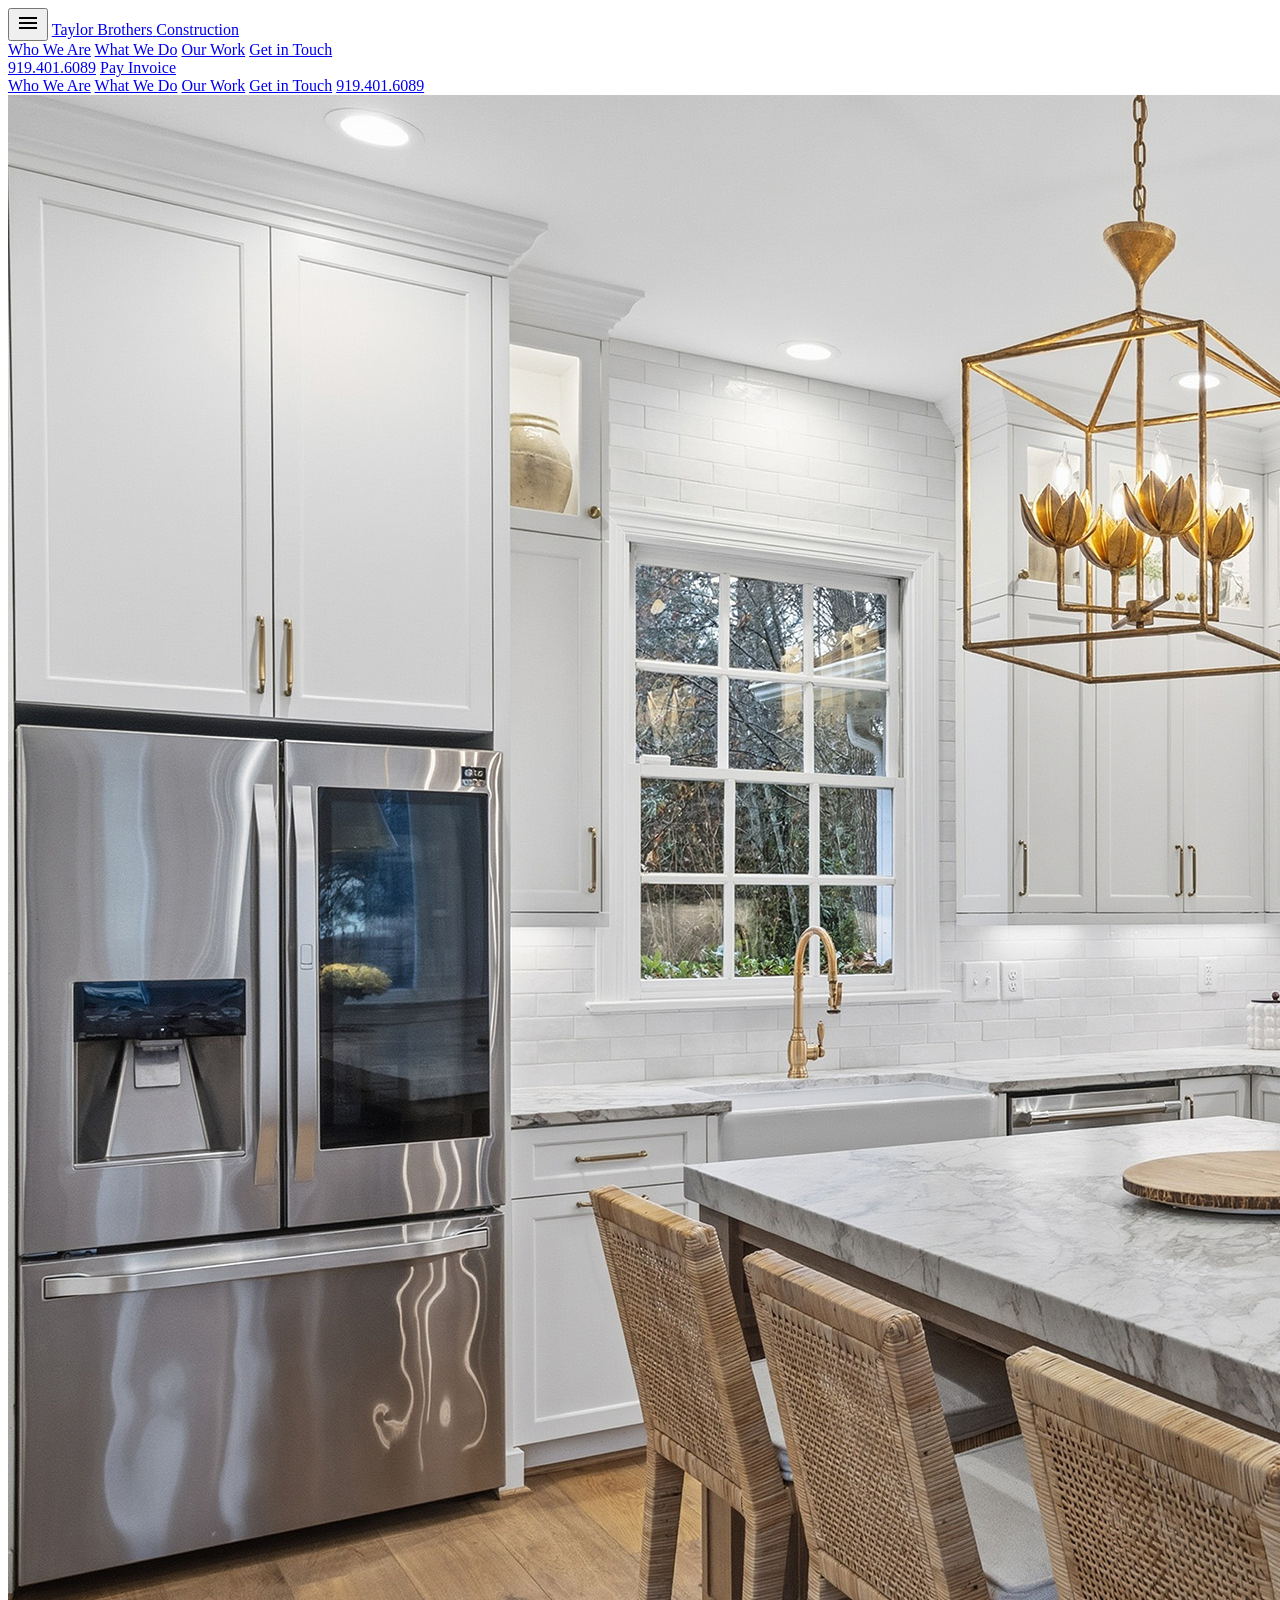
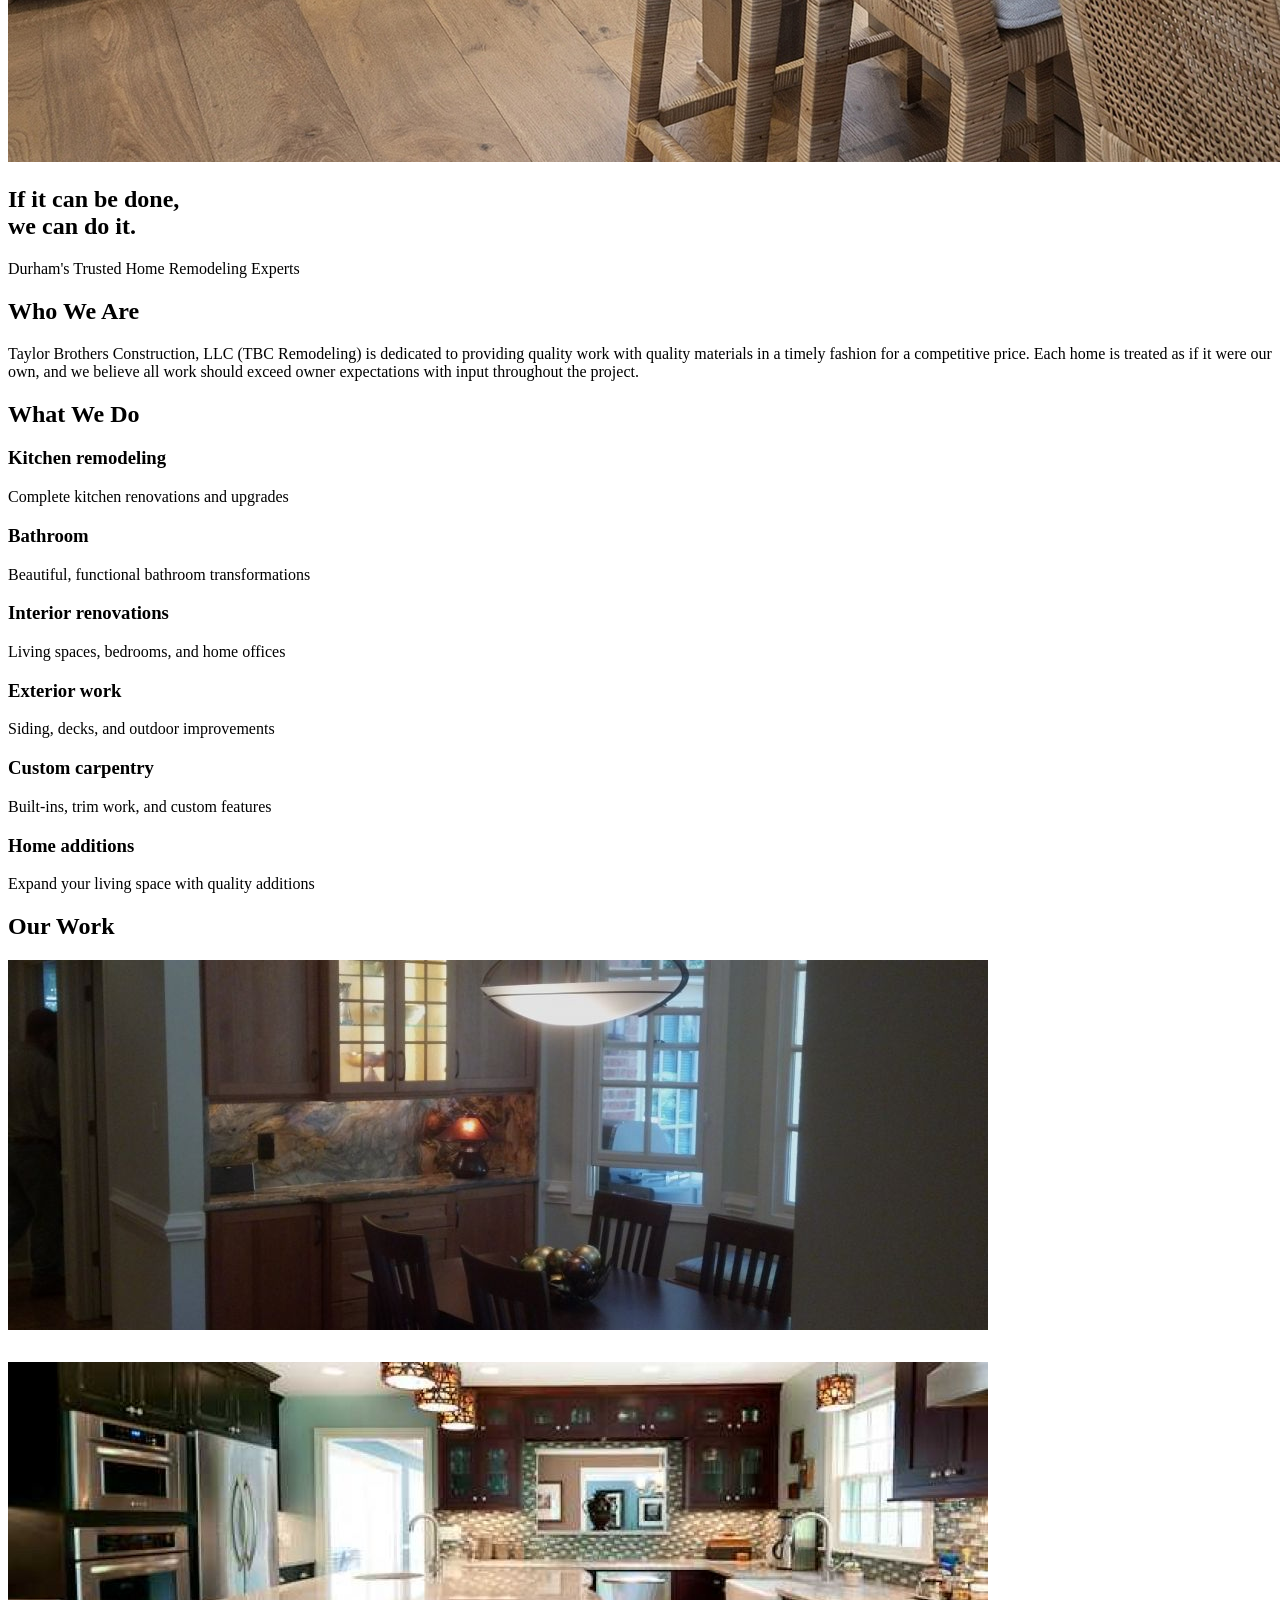
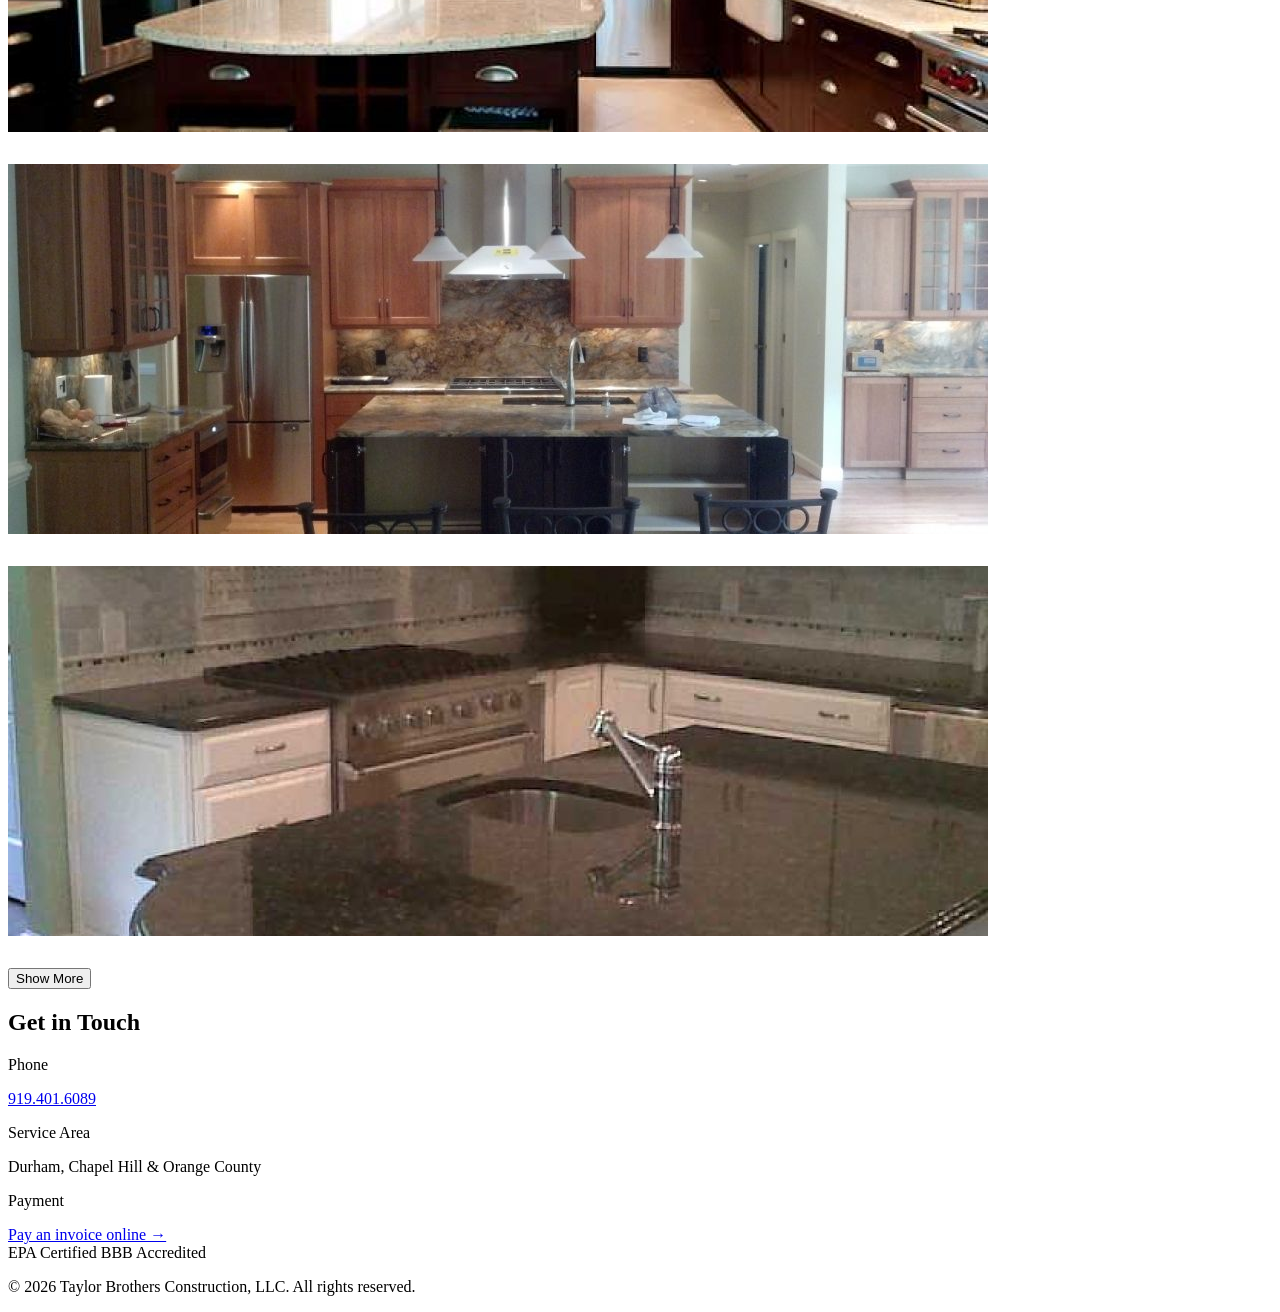
==== index.html @ b4e248a8 "implement design. apply coastal theme" ====
<!doctype html>
<html lang="en">
  <head>
    <meta charset="UTF-8" />
    <meta name="viewport" content="width=device-width, initial-scale=1.0" />
    <title>Taylor Brothers Construction</title>
    <link
      href="https://fonts.googleapis.com/css2?family=Bebas+Neue&family=Inter:wght@400;700&display=swap"
      rel="stylesheet"
    />
    <link
      rel="stylesheet"
      href="https://fonts.googleapis.com/css2?family=Material+Symbols+Sharp:opsz,wght,FILL,GRAD@24,700,0,0"
    />
    <script src="https://cdn.tailwindcss.com"></script>
    <script>
      tailwind.config = {
        theme: {
          extend: {
            colors: {
              bg: "var(--bg)",
              "bg-alt": "var(--bg-alt)",
              "text-primary": "var(--text-primary)",
              "text-alt": "var(--text-alt)",
              accent: "var(--accent)",
              "btn-text": "var(--btn-text)",
            },
            fontFamily: {
              heading: ['"Bebas Neue"', "sans-serif"],
              body: [
                "-apple-system",
                "BlinkMacSystemFont",
                '"SF Pro Text"',
                '"Inter"',
                "sans-serif",
              ],
            },
          },
        },
      };
    </script>
    <style>
      :root {
        --bg: #f2f5f7;
        --bg-alt: #e6edf2;
        --text-primary: #2e2e2e;
        --text-alt: #2f4858;
        --accent: #c56a2d;
        --btn-text: #e6edf2;
      }

      html {
        scroll-behavior: smooth;
      }

      [id] {
        scroll-margin-top: 75px;
      }

      #top {
        scroll-margin-top: 0px;
      }

      .hero-overlay {
        background-color: var(--bg-alt);
        opacity: 0.88;
      }

      .photo-hover-overlay {
        background-color: var(--bg-alt);
        opacity: 0;
        transition: opacity 0.2s ease;
      }

      .photo-item:hover .photo-hover-overlay {
        opacity: 0.88;
      }

      .photo-item:hover {
        cursor: pointer;
      }

      /* Lightbox */
      .lightbox {
        display: none;
      }
      .lightbox.active {
        display: flex;
      }
    </style>
  </head>
  <body id="top" class="font-body text-text-primary bg-bg-alt">
    <!-- Header -->
    <header class="bg-bg sticky top-0 z-50 px-4">
      <div
        class="max-w-[1440px] mx-auto flex flex-wrap items-center justify-between py-4 gap-3"
      >
        <!-- Mobile menu button -->
        <button
          id="menu-toggle"
          class="bg-accent text-btn-text p-2.5 rounded-[5px] font-bold uppercase text-base md:hidden"
        >
          <span class="material-symbols-sharp text-base leading-none"
            >menu</span
          >
        </button>

        <!-- Logo -->
        <a
          href="#top"
          class="font-heading text-2xl uppercase tracking-wide flex gap-1 items-center no-underline"
        >
          <span class="text-text-alt">Taylor Brothers</span>
          <span class="text-accent">Construction</span>
        </a>

        <!-- Nav links (desktop) -->
        <nav id="nav-links" class="hidden md:flex items-center max-w-[800px]">
          <a
            href="#about"
            class="px-4 font-heading text-[32px] uppercase text-accent hover:text-text-alt transition-colors leading-none"
            >Who We Are</a
          >
          <a
            href="#services"
            class="px-4 font-heading text-[32px] uppercase text-accent hover:text-text-alt transition-colors leading-none"
            >What We Do</a
          >
          <a
            href="#work"
            class="px-4 font-heading text-[32px] uppercase text-accent hover:text-text-alt transition-colors leading-none"
            >Our Work</a
          >
          <a
            href="#contact"
            class="px-4 font-heading text-[32px] uppercase text-accent hover:text-text-alt transition-colors leading-none"
            >Get in Touch</a
          >
        </nav>

        <!-- Right side: phone + CTA -->
        <div class="flex items-center gap-5">
          <a
            href="tel:9194016089"
            class="font-bold text-base text-text-alt whitespace-nowrap hidden sm:block"
            >919.401.6089</a
          >
          <a
            href="https://www.payerexpress.com/ebp/TBCREMODEL/"
            target="_blank"
            class="bg-accent text-btn-text font-bold text-base uppercase px-3 py-2.5 rounded-[5px] hover:opacity-90 transition-opacity whitespace-nowrap"
            >Pay Invoice</a
          >
        </div>
      </div>

      <!-- Mobile nav dropdown -->
      <nav
        id="mobile-nav"
        class="hidden md:hidden flex-col items-start gap-2 pb-4"
      >
        <a
          href="#about"
          class="font-heading text-2xl uppercase text-accent hover:text-text-alt transition-colors py-1"
          >Who We Are</a
        >
        <a
          href="#services"
          class="font-heading text-2xl uppercase text-accent hover:text-text-alt transition-colors py-1"
          >What We Do</a
        >
        <a
          href="#work"
          class="font-heading text-2xl uppercase text-accent hover:text-text-alt transition-colors py-1"
          >Our Work</a
        >
        <a
          href="#contact"
          class="font-heading text-2xl uppercase text-accent hover:text-text-alt transition-colors py-1"
          >Get in Touch</a
        >
        <a
          href="tel:9194016089"
          class="font-bold text-base text-text-alt py-1 sm:hidden"
          >919.401.6089</a
        >
      </nav>
    </header>

    <!-- Hero -->
    <section
      class="relative h-[600px] flex items-center justify-center px-4 overflow-hidden"
    >
      <img
        src="images/205 New Castle Pl 2667898_03.jpg"
        alt="Kitchen remodel showcase"
        class="absolute inset-0 w-full h-full object-cover"
      />
      <div class="relative flex flex-col gap-2.5 items-center p-10">
        <div class="hero-overlay absolute inset-0"></div>
        <h1
          class="relative font-heading text-[64px] text-center uppercase leading-[64px]"
        >
          <span class="text-accent">If it can be done,</span><br />
          <span class="text-text-alt">we can do it.</span>
        </h1>
        <p class="relative text-base text-text-primary text-center">
          Durham's Trusted Home Remodeling Experts
        </p>
      </div>
    </section>

    <!-- About / Who We Are -->
    <section id="about" class="bg-bg flex flex-col items-center px-4 py-16">
      <div
        class="border-l-4 border-accent flex flex-col gap-5 items-start max-w-[800px] w-full px-10"
      >
        <h2
          class="font-heading text-[32px] text-text-alt uppercase leading-normal"
        >
          Who We Are
        </h2>
        <p class="text-base leading-6 text-text-primary">
          Taylor Brothers Construction, LLC (TBC Remodeling) is dedicated to
          providing quality work with quality materials in a timely fashion for
          a competitive price. Each home is treated as if it were our own, and
          we believe all work should exceed owner expectations with input
          throughout the project.
        </p>
      </div>
    </section>

    <!-- Services / What We Do -->
    <section
      id="services"
      class="bg-bg-alt flex flex-col gap-6 items-center px-4 py-16"
    >
      <div class="flex items-start justify-center max-w-[800px] w-full">
        <h2
          class="font-heading text-[32px] text-text-alt uppercase leading-normal flex-1"
        >
          What We Do
        </h2>
      </div>
      <div
        class="flex flex-wrap gap-5 items-start justify-center max-w-[800px] w-full"
      >
        <div
          class="bg-bg border-l-4 border-accent flex flex-col gap-2.5 flex-1 min-w-[160px] p-5"
        >
          <h3
            class="font-heading text-xl text-text-alt uppercase leading-normal"
          >
            Kitchen remodeling
          </h3>
          <p class="text-base leading-6 text-text-primary">
            Complete kitchen renovations and upgrades
          </p>
        </div>
        <div
          class="bg-bg border-l-4 border-accent flex flex-col gap-2.5 flex-1 min-w-[160px] p-5"
        >
          <h3
            class="font-heading text-xl text-text-alt uppercase leading-normal"
          >
            Bathroom
          </h3>
          <p class="text-base leading-6 text-text-primary">
            Beautiful, functional bathroom transformations
          </p>
        </div>
        <div
          class="bg-bg border-l-4 border-accent flex flex-col gap-2.5 flex-1 min-w-[160px] p-5"
        >
          <h3
            class="font-heading text-xl text-text-alt uppercase leading-normal"
          >
            Interior renovations
          </h3>
          <p class="text-base leading-6 text-text-primary">
            Living spaces, bedrooms, and home offices
          </p>
        </div>
        <div
          class="bg-bg border-l-4 border-accent flex flex-col gap-2.5 flex-1 min-w-[160px] p-5"
        >
          <h3
            class="font-heading text-xl text-text-alt uppercase leading-normal"
          >
            Exterior work
          </h3>
          <p class="text-base leading-6 text-text-primary">
            Siding, decks, and outdoor improvements
          </p>
        </div>
        <div
          class="bg-bg border-l-4 border-accent flex flex-col gap-2.5 flex-1 min-w-[160px] p-5"
        >
          <h3
            class="font-heading text-xl text-text-alt uppercase leading-normal"
          >
            Custom carpentry
          </h3>
          <p class="text-base leading-6 text-text-primary">
            Built-ins, trim work, and custom features
          </p>
        </div>
        <div
          class="bg-bg border-l-4 border-accent flex flex-col gap-2.5 flex-1 min-w-[160px] p-5"
        >
          <h3
            class="font-heading text-xl text-text-alt uppercase leading-normal"
          >
            Home additions
          </h3>
          <p class="text-base leading-6 text-text-primary">
            Expand your living space with quality additions
          </p>
        </div>
      </div>
    </section>

    <!-- Our Work / Photos -->
    <section
      id="work"
      class="bg-bg flex flex-col gap-6 items-center px-4 py-16"
    >
      <div class="flex items-start justify-center max-w-[800px] w-full">
        <h2
          class="font-heading text-[32px] text-text-alt uppercase leading-normal flex-1"
        >
          Our Work
        </h2>
      </div>
      <div
        class="flex flex-wrap gap-5 items-start justify-center max-w-[800px] w-full"
      >
        <div
          class="photo-item relative flex-1 min-w-[256px] overflow-hidden"
          onclick="openLightbox(0)"
        >
          <img
            src="images/nook.jpeg"
            alt="Kitchen nook"
            class="w-full aspect-[4/3] object-cover"
          />
          <div
            class="photo-hover-overlay absolute inset-0 flex items-center justify-center"
          >
            <span class="material-symbols-sharp text-[64px] text-accent"
              >zoom_in</span
            >
          </div>
        </div>
        <div
          class="photo-item relative flex-1 min-w-[256px] overflow-hidden"
          onclick="openLightbox(1)"
        >
          <img
            src="images/kitchen.jpeg"
            alt="Kitchen remodel"
            class="w-full aspect-[4/3] object-cover"
          />
          <div
            class="photo-hover-overlay absolute inset-0 flex items-center justify-center"
          >
            <span class="material-symbols-sharp text-[64px] text-accent"
              >zoom_in</span
            >
          </div>
        </div>
        <div
          class="photo-item relative flex-1 min-w-[256px] overflow-hidden"
          onclick="openLightbox(2)"
        >
          <img
            src="images/hood.jpeg"
            alt="Kitchen hood"
            class="w-full aspect-[4/3] object-cover"
          />
          <div
            class="photo-hover-overlay absolute inset-0 flex items-center justify-center"
          >
            <span class="material-symbols-sharp text-[64px] text-accent"
              >zoom_in</span
            >
          </div>
        </div>
        <div
          class="photo-item relative flex-1 min-w-[256px] overflow-hidden"
          onclick="openLightbox(3)"
        >
          <img
            src="images/counters.jpeg"
            alt="Kitchen counters"
            class="w-full aspect-[4/3] object-cover"
          />
          <div
            class="photo-hover-overlay absolute inset-0 flex items-center justify-center"
          >
            <span class="material-symbols-sharp text-[64px] text-accent"
              >zoom_in</span
            >
          </div>
        </div>
      </div>
      <button
        class="bg-accent text-btn-text font-bold text-base uppercase px-3 py-2.5 rounded-[5px] hover:opacity-90 transition-opacity"
      >
        Show More
      </button>
    </section>

    <!-- Lightbox -->
    <div
      id="lightbox"
      class="lightbox fixed inset-0 z-[100] bg-bg-alt/95 flex-col items-center justify-center p-6"
      onclick="closeLightbox(event)"
    >
      <button
        onclick="closeLightbox(event, true)"
        class="absolute top-6 right-6 bg-accent text-btn-text p-2.5 rounded-[5px] font-bold z-10"
      >
        <span class="material-symbols-sharp text-base leading-none">close</span>
      </button>
      <button
        id="lb-prev"
        onclick="prevImage(event)"
        class="absolute left-6 top-1/2 -translate-y-1/2 bg-accent text-btn-text p-2.5 rounded-[5px] font-bold z-10"
      >
        <span class="material-symbols-sharp text-base leading-none"
          >chevron_left</span
        >
      </button>
      <button
        id="lb-next"
        onclick="nextImage(event)"
        class="absolute right-6 top-1/2 -translate-y-1/2 bg-accent text-btn-text p-2.5 rounded-[5px] font-bold z-10"
      >
        <span class="material-symbols-sharp text-base leading-none"
          >chevron_right</span
        >
      </button>
      <img
        id="lb-image"
        src=""
        alt=""
        class="max-h-[80vh] max-w-full object-contain rounded"
      />
      <!-- Thumbnail strip -->
      <div
        id="lb-thumbnails"
        class="flex gap-2 mt-4 overflow-x-auto max-w-full py-2"
      ></div>
    </div>

    <!-- Contact / Get in Touch -->
    <section
      id="contact"
      class="bg-bg-alt flex flex-col gap-6 items-center px-4 py-16"
    >
      <div class="flex items-start justify-center max-w-[800px] w-full">
        <h2
          class="font-heading text-[32px] text-text-alt uppercase leading-normal flex-1"
        >
          Get in Touch
        </h2>
      </div>
      <div
        class="flex flex-col gap-2 items-start max-w-[800px] w-full text-base text-text-primary"
      >
        <p class="font-bold uppercase">Phone</p>
        <a
          href="tel:9194016089"
          class="leading-6 hover:text-accent transition-colors"
          >919.401.6089</a
        >
      </div>
      <div
        class="flex flex-col gap-2 items-start max-w-[800px] w-full text-base text-text-primary"
      >
        <p class="font-bold uppercase">Service Area</p>
        <p class="leading-6">Durham, Chapel Hill &amp; Orange County</p>
      </div>
      <div
        class="flex flex-col gap-2 items-start max-w-[800px] w-full text-base"
      >
        <p class="font-bold uppercase text-text-primary">Payment</p>
        <a
          href="https://www.payerexpress.com/ebp/TBCREMODEL/"
          target="_blank"
          class="leading-6 text-accent underline hover:opacity-80 transition-opacity"
          >Pay an invoice online &rarr;</a
        >
      </div>
    </section>

    <!-- Footer -->
    <footer class="bg-bg flex flex-col gap-6 items-center px-4 py-8">
      <div
        class="flex gap-6 items-center font-bold text-base text-text-alt uppercase"
      >
        <span>EPA Certified</span>
        <span>BBB Accredited</span>
      </div>
      <p class="text-sm text-text-primary text-center leading-5 max-w-[800px]">
        &copy; 2026 Taylor Brothers Construction, LLC. All rights reserved.
      </p>
    </footer>

    <script>
      // Mobile menu toggle
      const menuToggle = document.getElementById("menu-toggle");
      const mobileNav = document.getElementById("mobile-nav");
      menuToggle.addEventListener("click", () => {
        mobileNav.classList.toggle("hidden");
        mobileNav.classList.toggle("flex");
      });

      // Close mobile nav on link click
      mobileNav.querySelectorAll("a").forEach((link) => {
        link.addEventListener("click", () => {
          mobileNav.classList.add("hidden");
          mobileNav.classList.remove("flex");
        });
      });

      // Lightbox
      const photos = [
        { src: "images/nook.jpeg", alt: "Kitchen nook" },
        { src: "images/kitchen.jpeg", alt: "Kitchen remodel" },
        { src: "images/hood.jpeg", alt: "Kitchen hood" },
        { src: "images/counters.jpeg", alt: "Kitchen counters" },
      ];
      let currentIndex = 0;

      function openLightbox(index) {
        currentIndex = index;
        updateLightbox();
        document.getElementById("lightbox").classList.add("active");
        document.body.style.overflow = "hidden";
      }

      function closeLightbox(e, force) {
        if (force || e.target === document.getElementById("lightbox")) {
          document.getElementById("lightbox").classList.remove("active");
          document.body.style.overflow = "";
        }
      }

      function prevImage(e) {
        e.stopPropagation();
        currentIndex = (currentIndex - 1 + photos.length) % photos.length;
        updateLightbox();
      }

      function nextImage(e) {
        e.stopPropagation();
        currentIndex = (currentIndex + 1) % photos.length;
        updateLightbox();
      }

      function updateLightbox() {
        document.getElementById("lb-image").src = photos[currentIndex].src;
        document.getElementById("lb-image").alt = photos[currentIndex].alt;

        const strip = document.getElementById("lb-thumbnails");
        strip.innerHTML = photos
          .map(
            (p, i) =>
              `<img src="${p.src}" alt="${p.alt}" class="h-16 w-[93px] object-cover cursor-pointer rounded ${i === currentIndex ? "ring-2 ring-accent opacity-100" : "opacity-50 hover:opacity-75"} transition-opacity" onclick="event.stopPropagation(); openLightbox(${i})">`,
          )
          .join("");
      }

      // Keyboard navigation for lightbox
      document.addEventListener("keydown", (e) => {
        if (!document.getElementById("lightbox").classList.contains("active"))
          return;
        if (e.key === "Escape") closeLightbox(e, true);
        if (e.key === "ArrowLeft") {
          prevImage(e);
        }
        if (e.key === "ArrowRight") {
          nextImage(e);
        }
      });
    </script>
  </body>
</html>
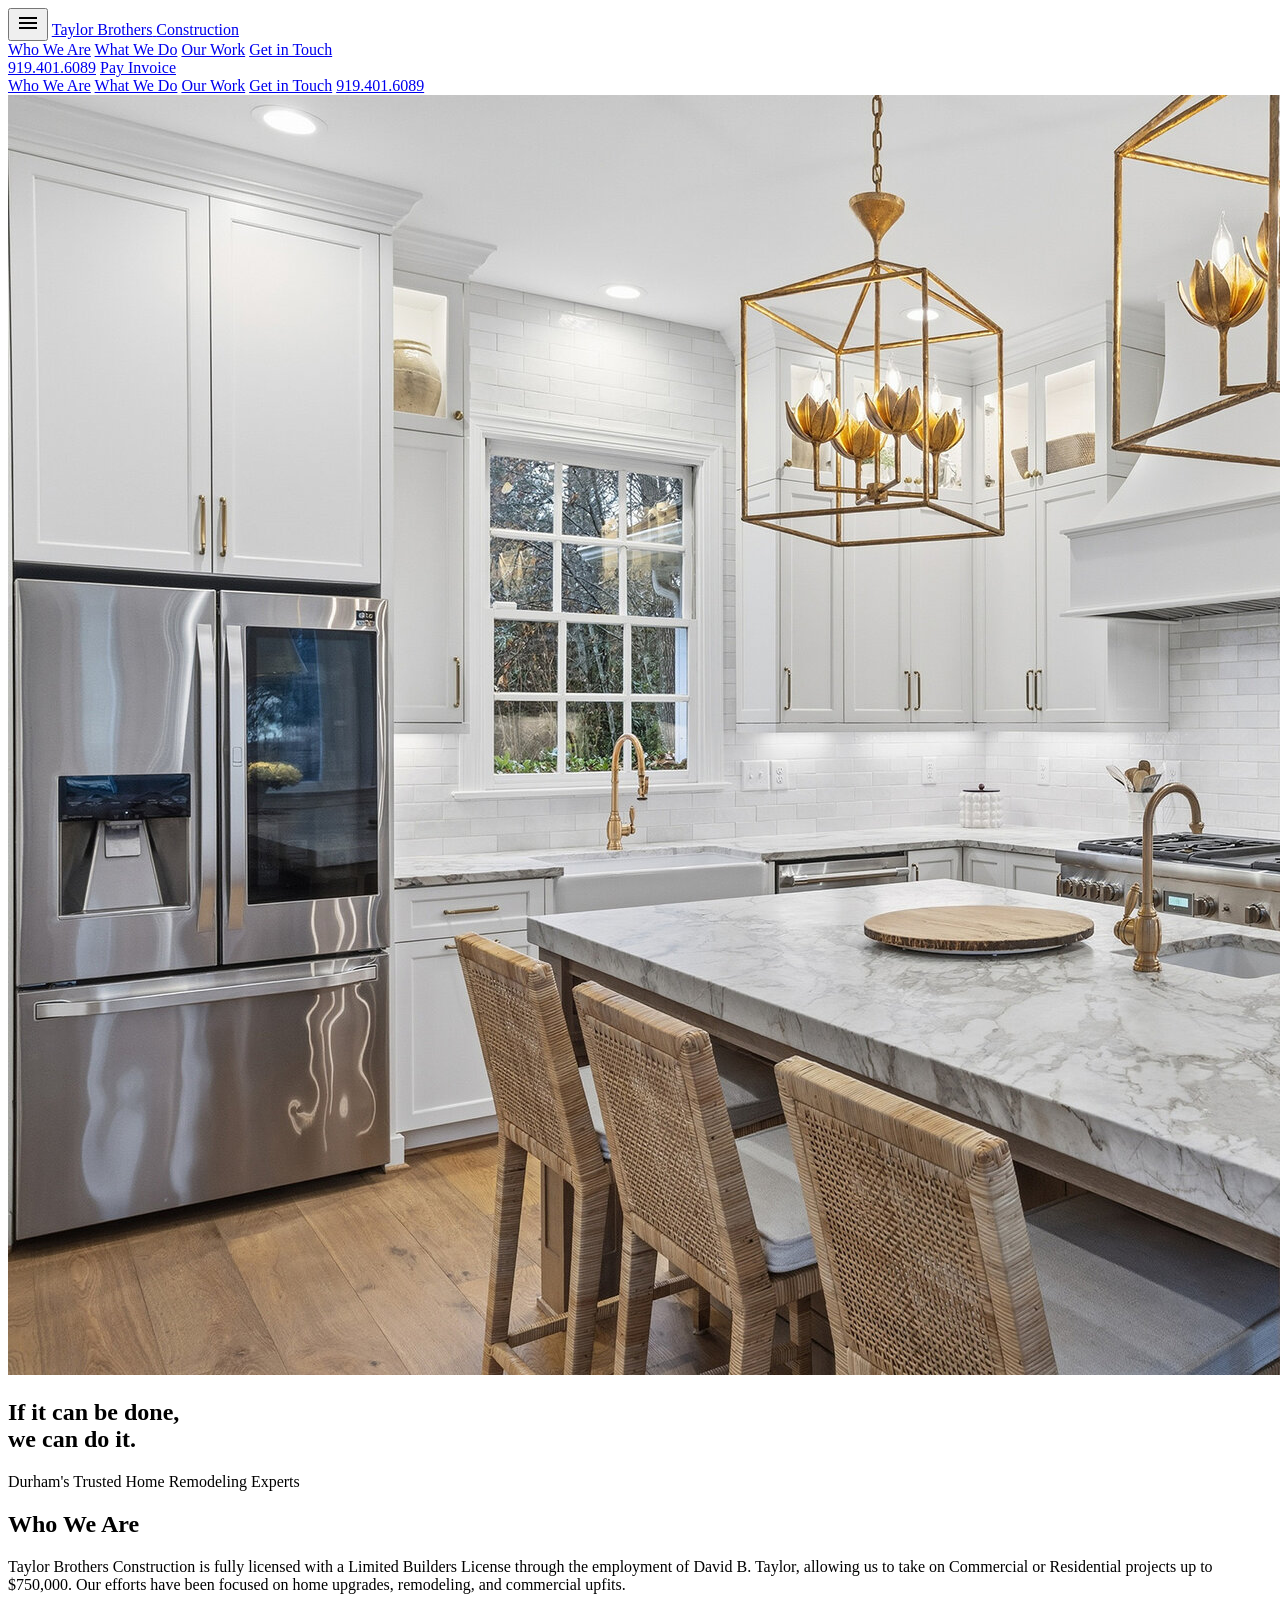
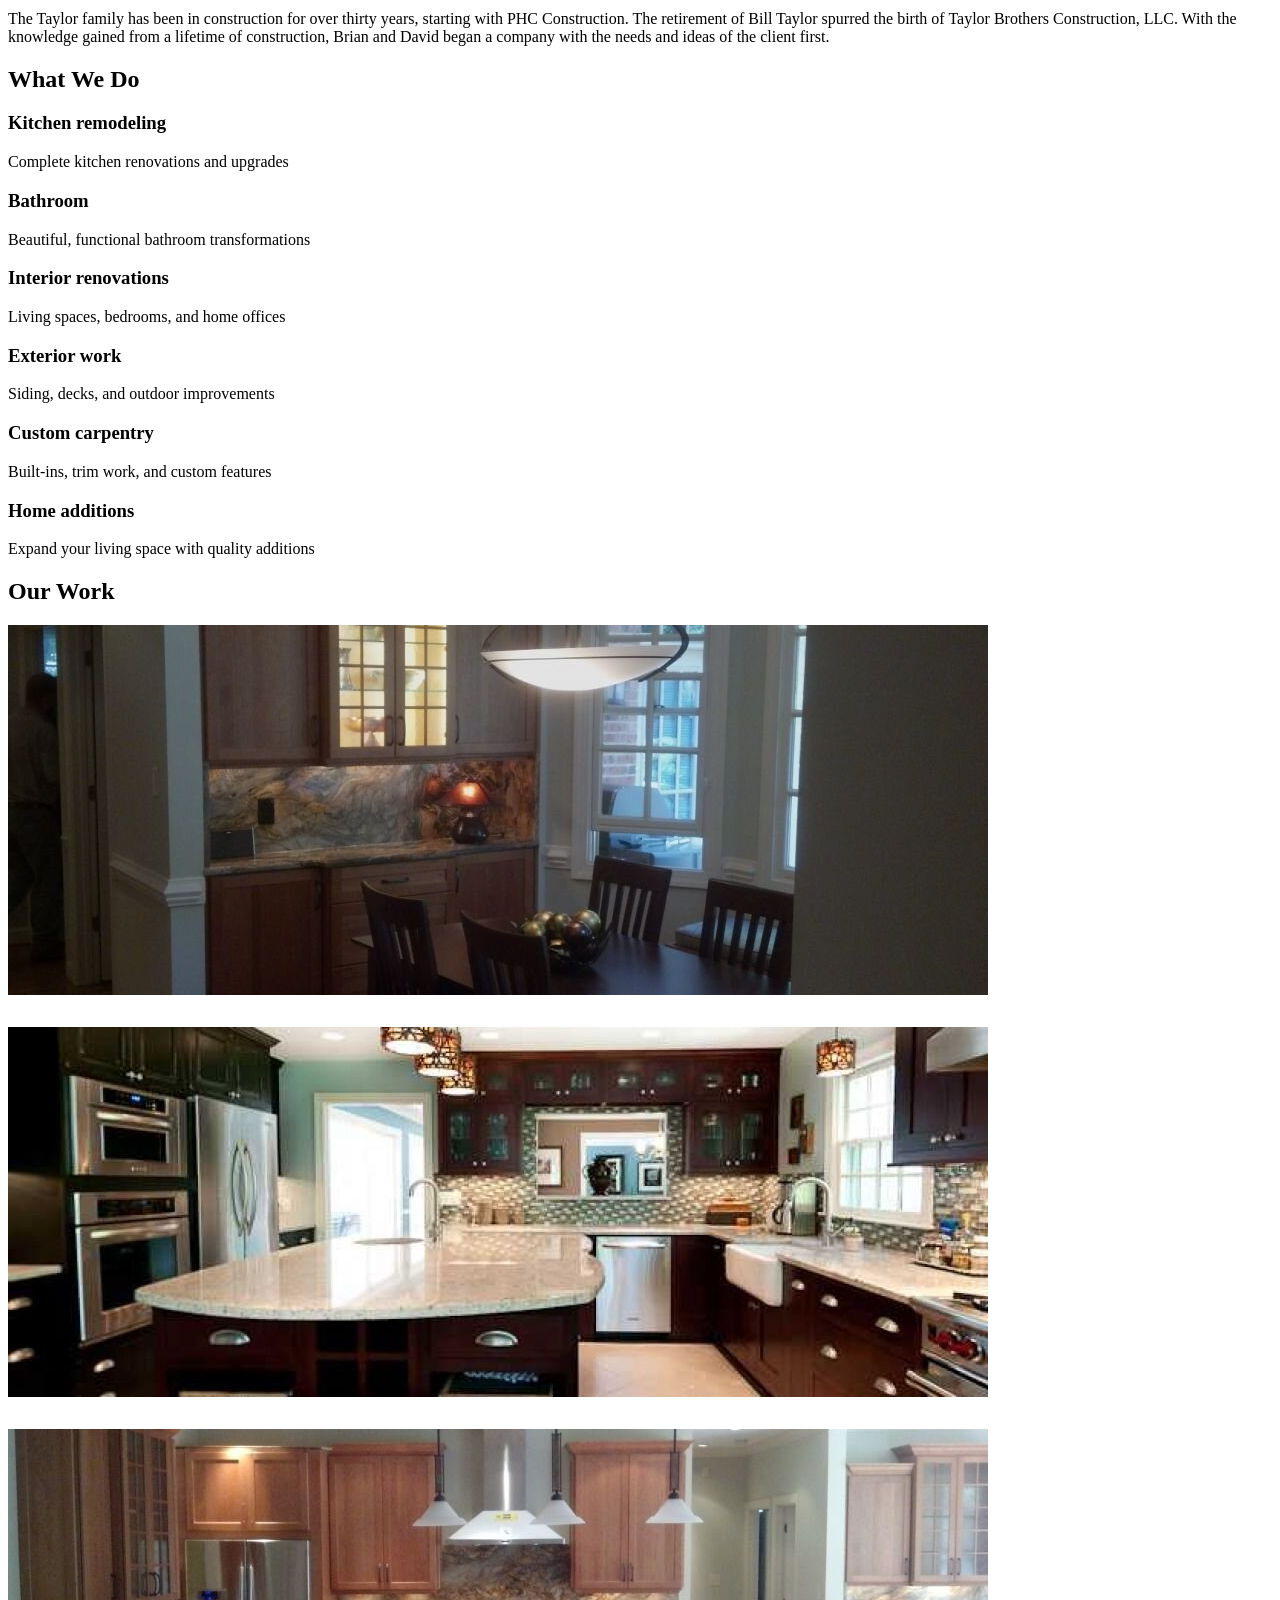
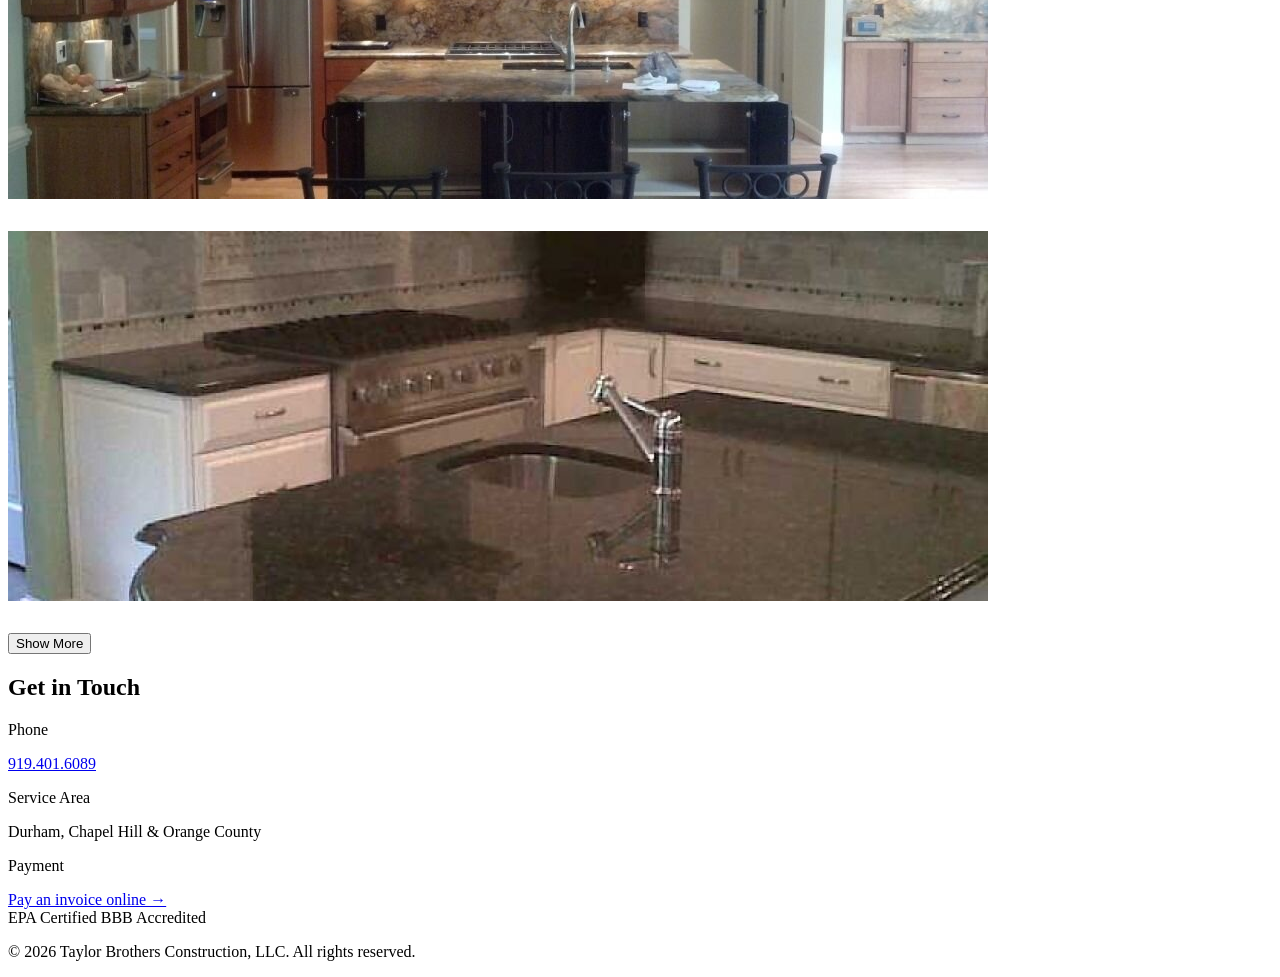
==== commit 48bc4228: "update index to match design resize images" ====
--- a/index.html
+++ b/index.html
@@ -221,11 +221,17 @@
           Who We Are
         </h2>
         <p class="text-base leading-6 text-text-primary">
-          Taylor Brothers Construction, LLC (TBC Remodeling) is dedicated to
-          providing quality work with quality materials in a timely fashion for
-          a competitive price. Each home is treated as if it were our own, and
-          we believe all work should exceed owner expectations with input
-          throughout the project.
+          Taylor Brothers Construction is fully licensed with a Limited Builders
+          License through the employment of David B. Taylor, allowing us to take
+          on Commercial or Residential projects up to $750,000. Our efforts have
+          been focused on home upgrades, remodeling, and commercial upfits.
+        </p>
+        <p class="text-base leading-6 text-text-primary">
+          The Taylor family has been in construction for over thirty years,
+          starting with PHC Construction. The retirement of Bill Taylor spurred
+          the birth of Taylor Brothers Construction, LLC. With the knowledge
+          gained from a lifetime of construction, Brian and David began a company
+          with the needs and ideas of the client first.
         </p>
       </div>
     </section>
@@ -243,10 +249,10 @@
         </h2>
       </div>
       <div
-        class="flex flex-wrap gap-5 items-start justify-center max-w-[800px] w-full"
-      >
-        <div
-          class="bg-bg border-l-4 border-accent flex flex-col gap-2.5 flex-1 min-w-[160px] p-5"
+        class="flex flex-wrap gap-5 items-stretch justify-center max-w-[800px] w-full"
+      >
+        <div
+          class="bg-bg border-l-4 border-accent flex flex-col gap-2.5 w-[calc(33.333%-14px)] min-w-[200px] p-5"
         >
           <h3
             class="font-heading text-xl text-text-alt uppercase leading-normal"
@@ -258,7 +264,7 @@
           </p>
         </div>
         <div
-          class="bg-bg border-l-4 border-accent flex flex-col gap-2.5 flex-1 min-w-[160px] p-5"
+          class="bg-bg border-l-4 border-accent flex flex-col gap-2.5 w-[calc(33.333%-14px)] min-w-[200px] p-5"
         >
           <h3
             class="font-heading text-xl text-text-alt uppercase leading-normal"
@@ -270,7 +276,7 @@
           </p>
         </div>
         <div
-          class="bg-bg border-l-4 border-accent flex flex-col gap-2.5 flex-1 min-w-[160px] p-5"
+          class="bg-bg border-l-4 border-accent flex flex-col gap-2.5 w-[calc(33.333%-14px)] min-w-[200px] p-5"
         >
           <h3
             class="font-heading text-xl text-text-alt uppercase leading-normal"
@@ -282,7 +288,7 @@
           </p>
         </div>
         <div
-          class="bg-bg border-l-4 border-accent flex flex-col gap-2.5 flex-1 min-w-[160px] p-5"
+          class="bg-bg border-l-4 border-accent flex flex-col gap-2.5 w-[calc(33.333%-14px)] min-w-[200px] p-5"
         >
           <h3
             class="font-heading text-xl text-text-alt uppercase leading-normal"
@@ -294,7 +300,7 @@
           </p>
         </div>
         <div
-          class="bg-bg border-l-4 border-accent flex flex-col gap-2.5 flex-1 min-w-[160px] p-5"
+          class="bg-bg border-l-4 border-accent flex flex-col gap-2.5 w-[calc(33.333%-14px)] min-w-[200px] p-5"
         >
           <h3
             class="font-heading text-xl text-text-alt uppercase leading-normal"
@@ -306,7 +312,7 @@
           </p>
         </div>
         <div
-          class="bg-bg border-l-4 border-accent flex flex-col gap-2.5 flex-1 min-w-[160px] p-5"
+          class="bg-bg border-l-4 border-accent flex flex-col gap-2.5 w-[calc(33.333%-14px)] min-w-[200px] p-5"
         >
           <h3
             class="font-heading text-xl text-text-alt uppercase leading-normal"
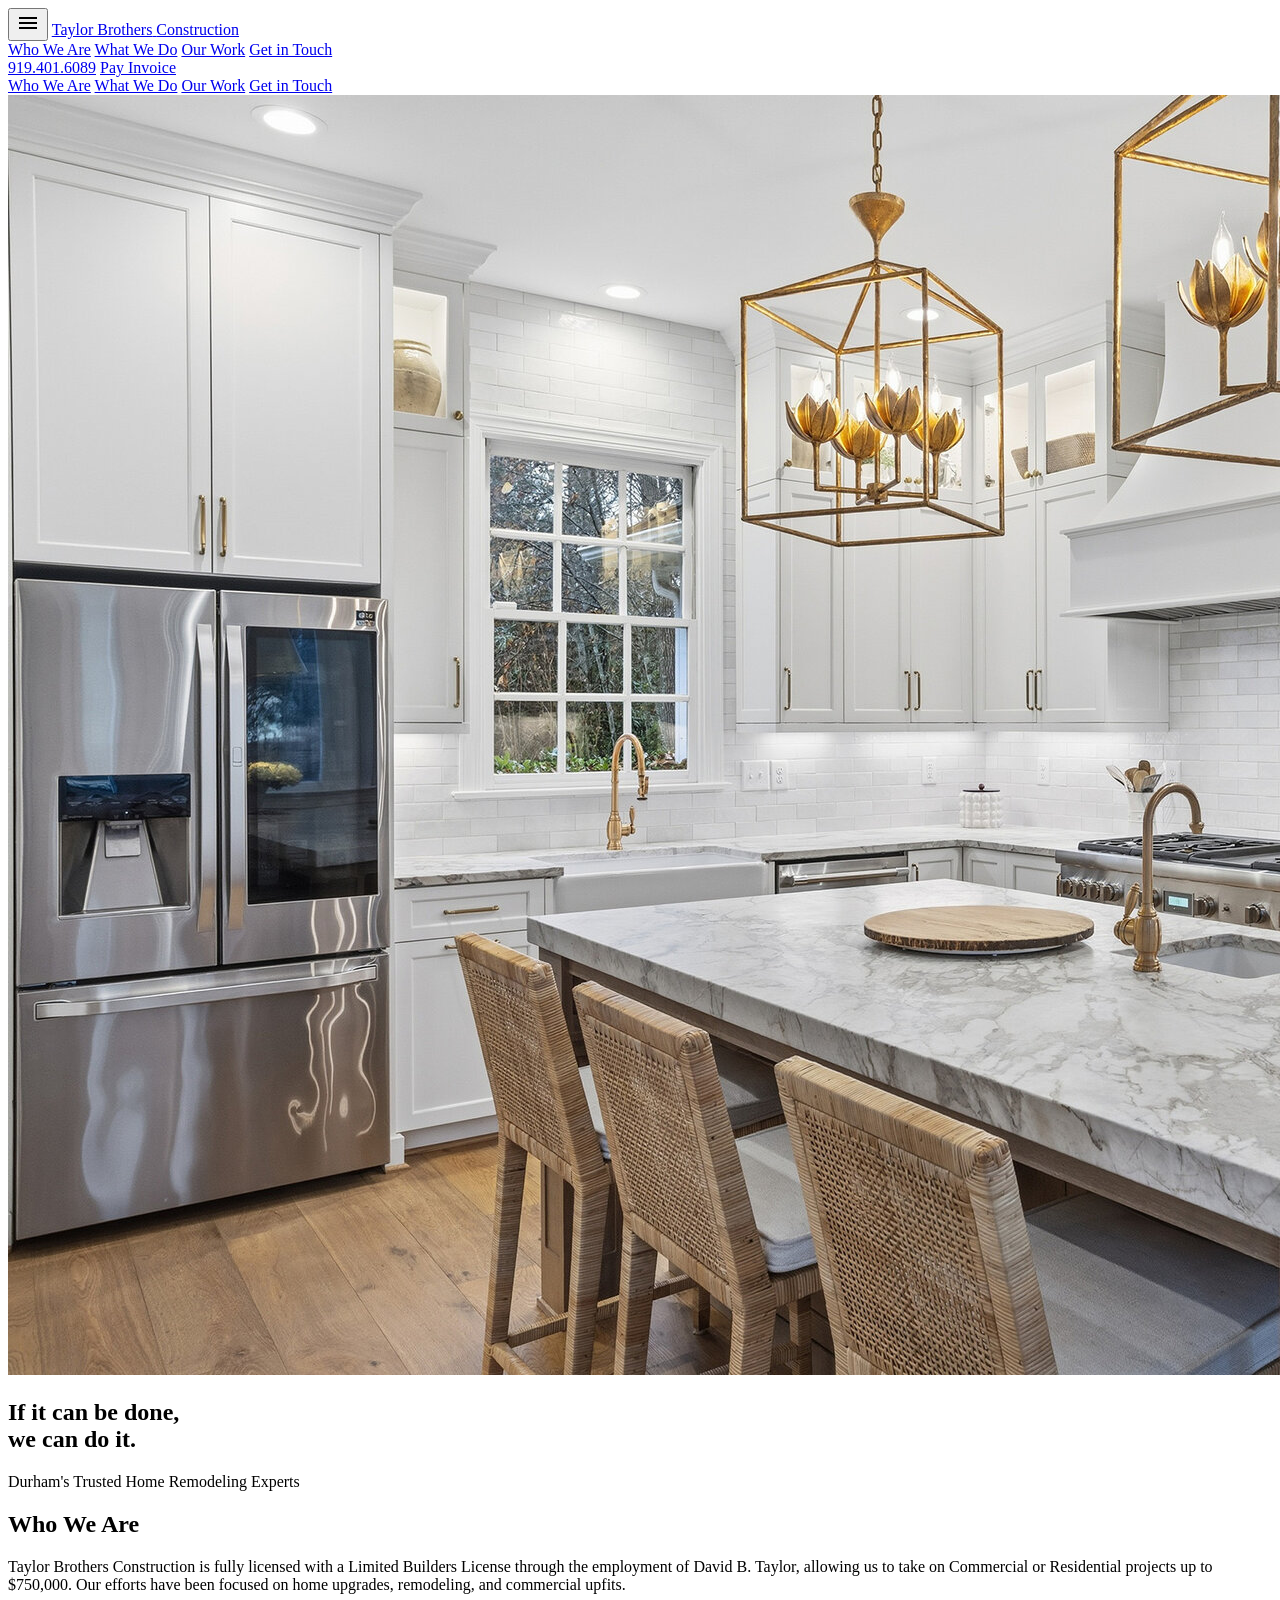
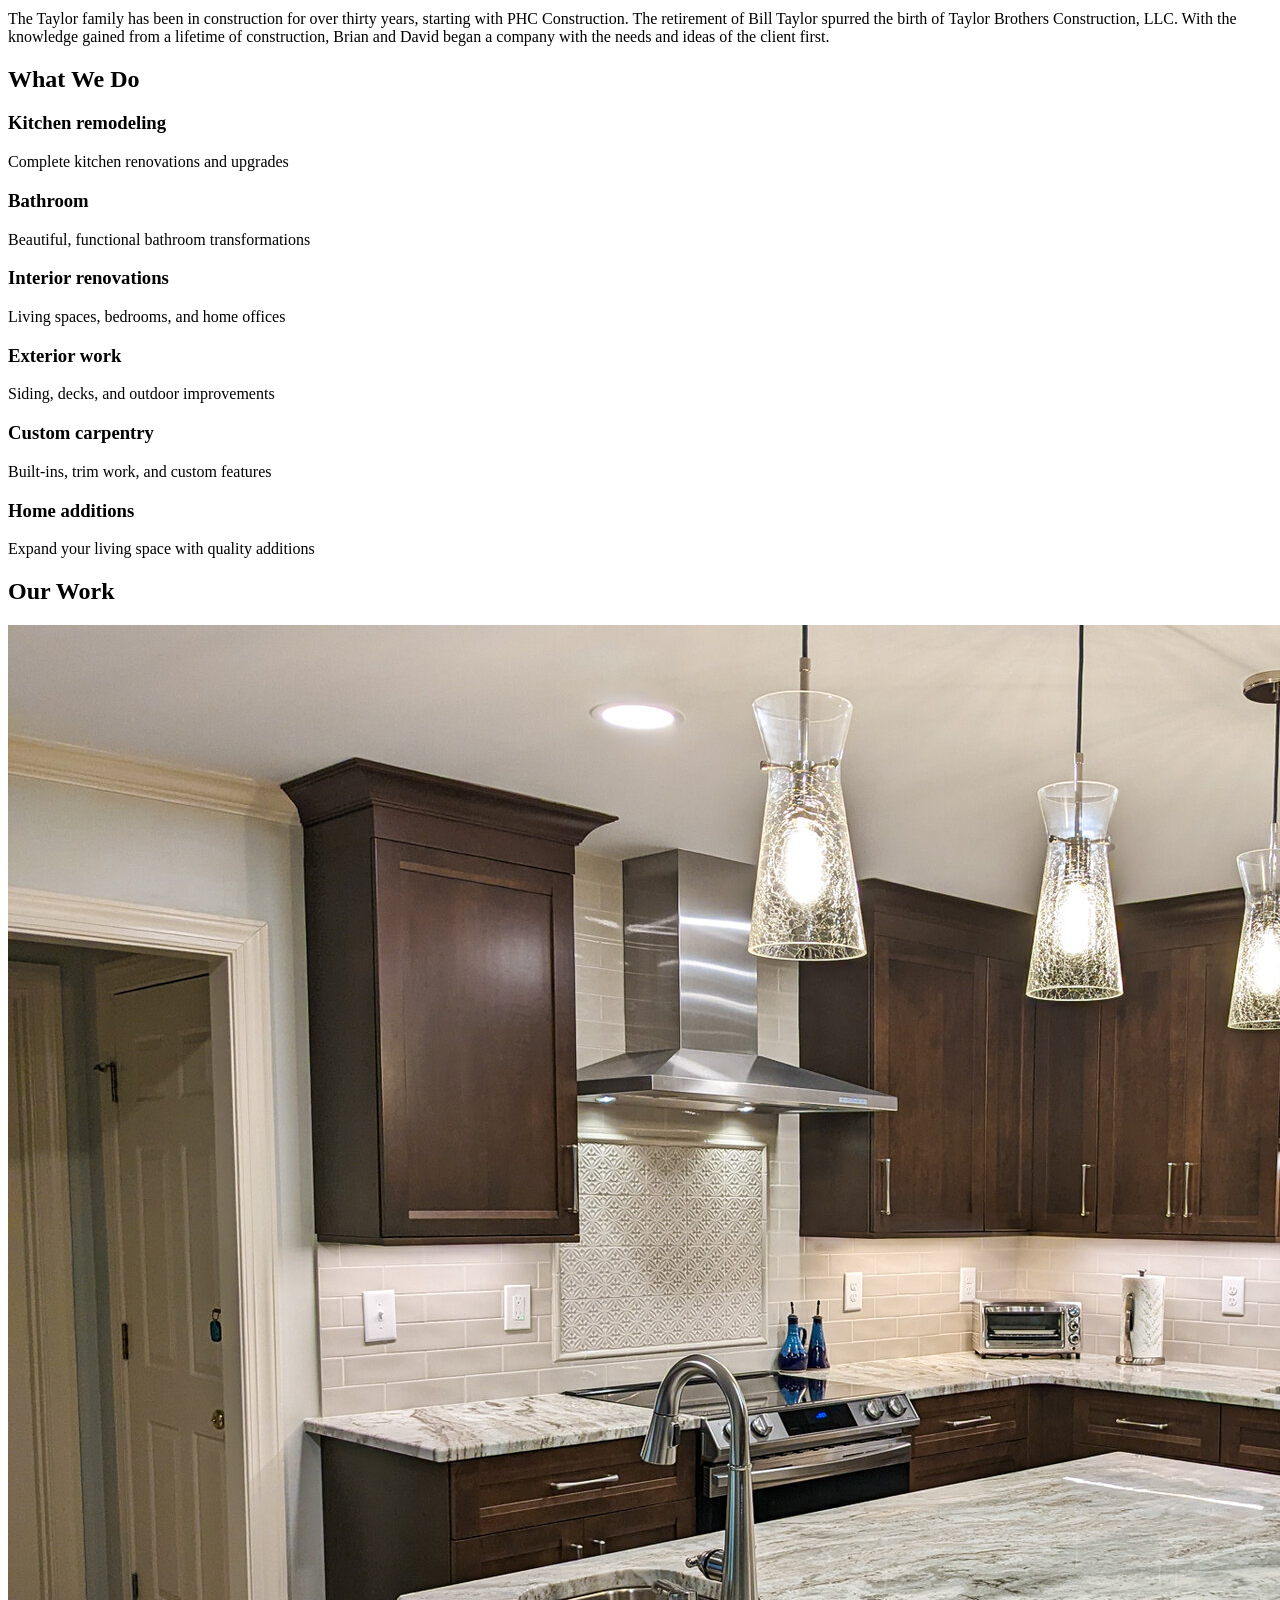
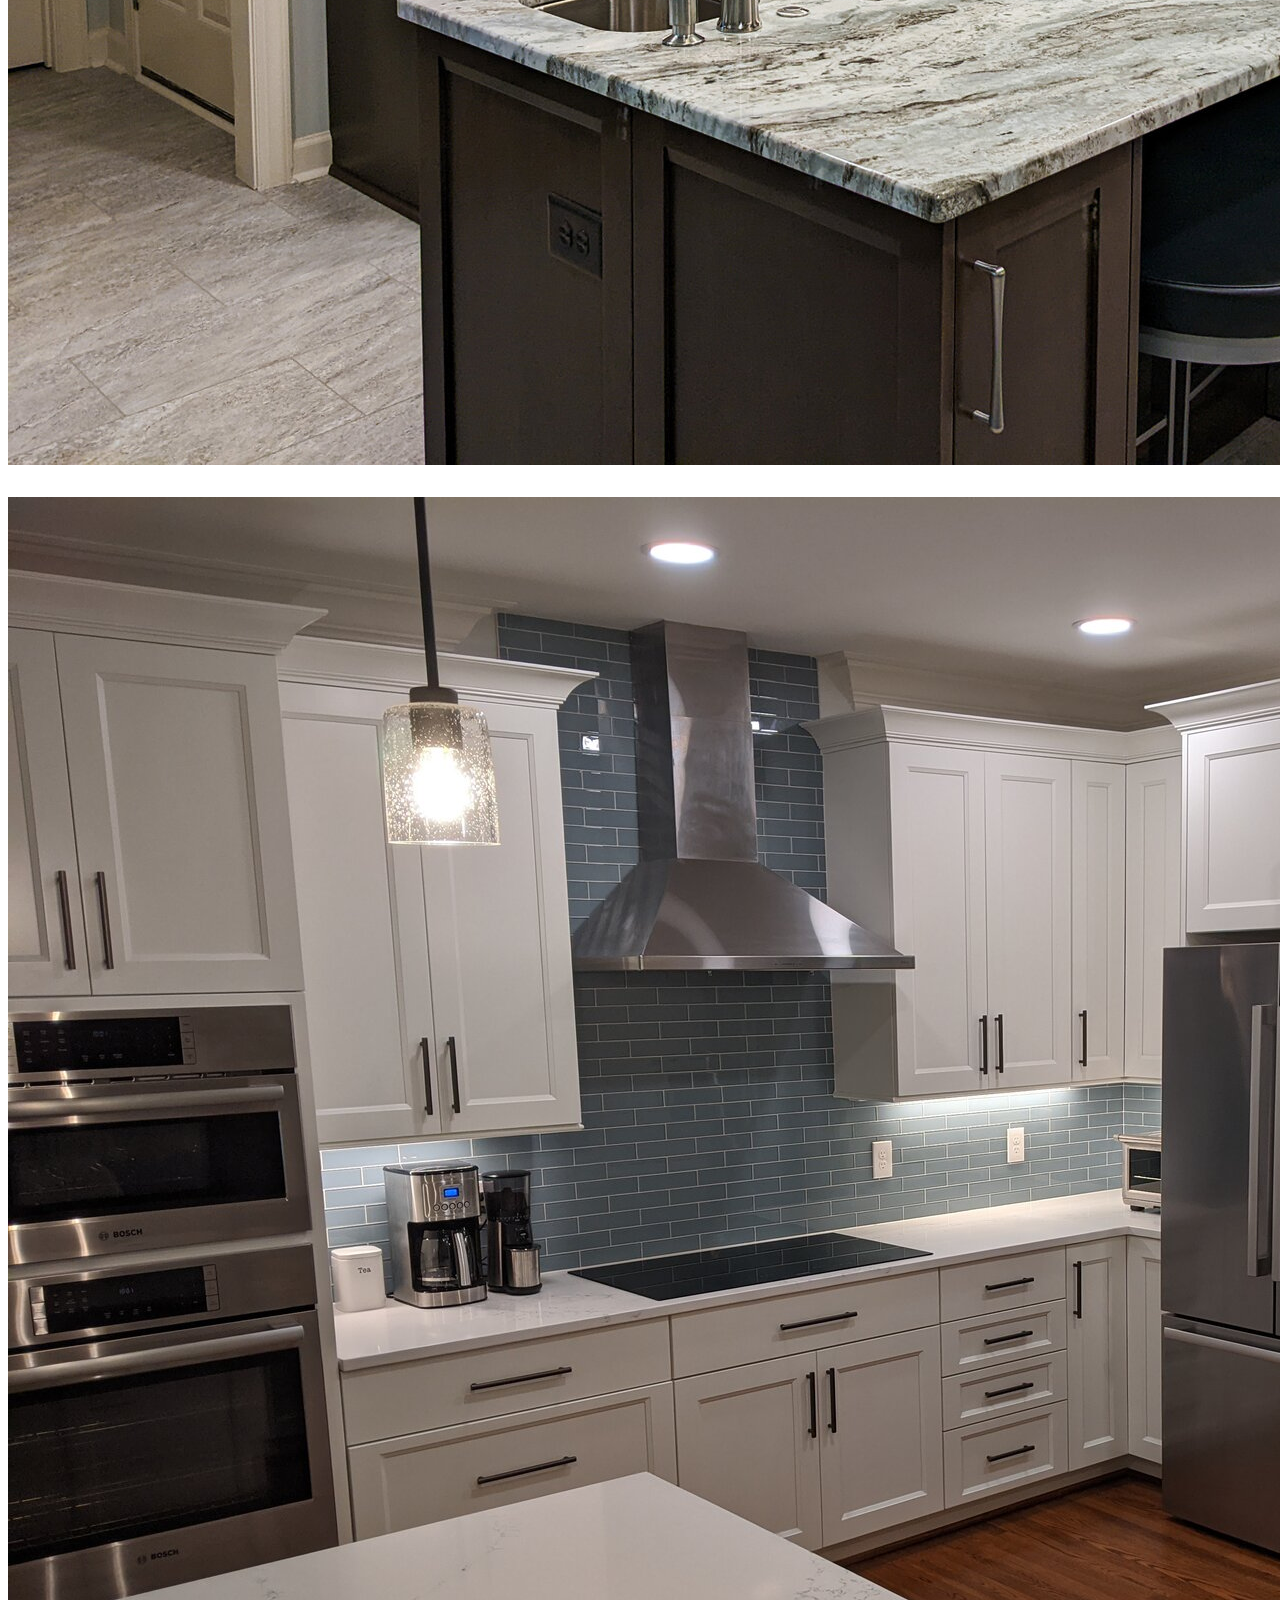
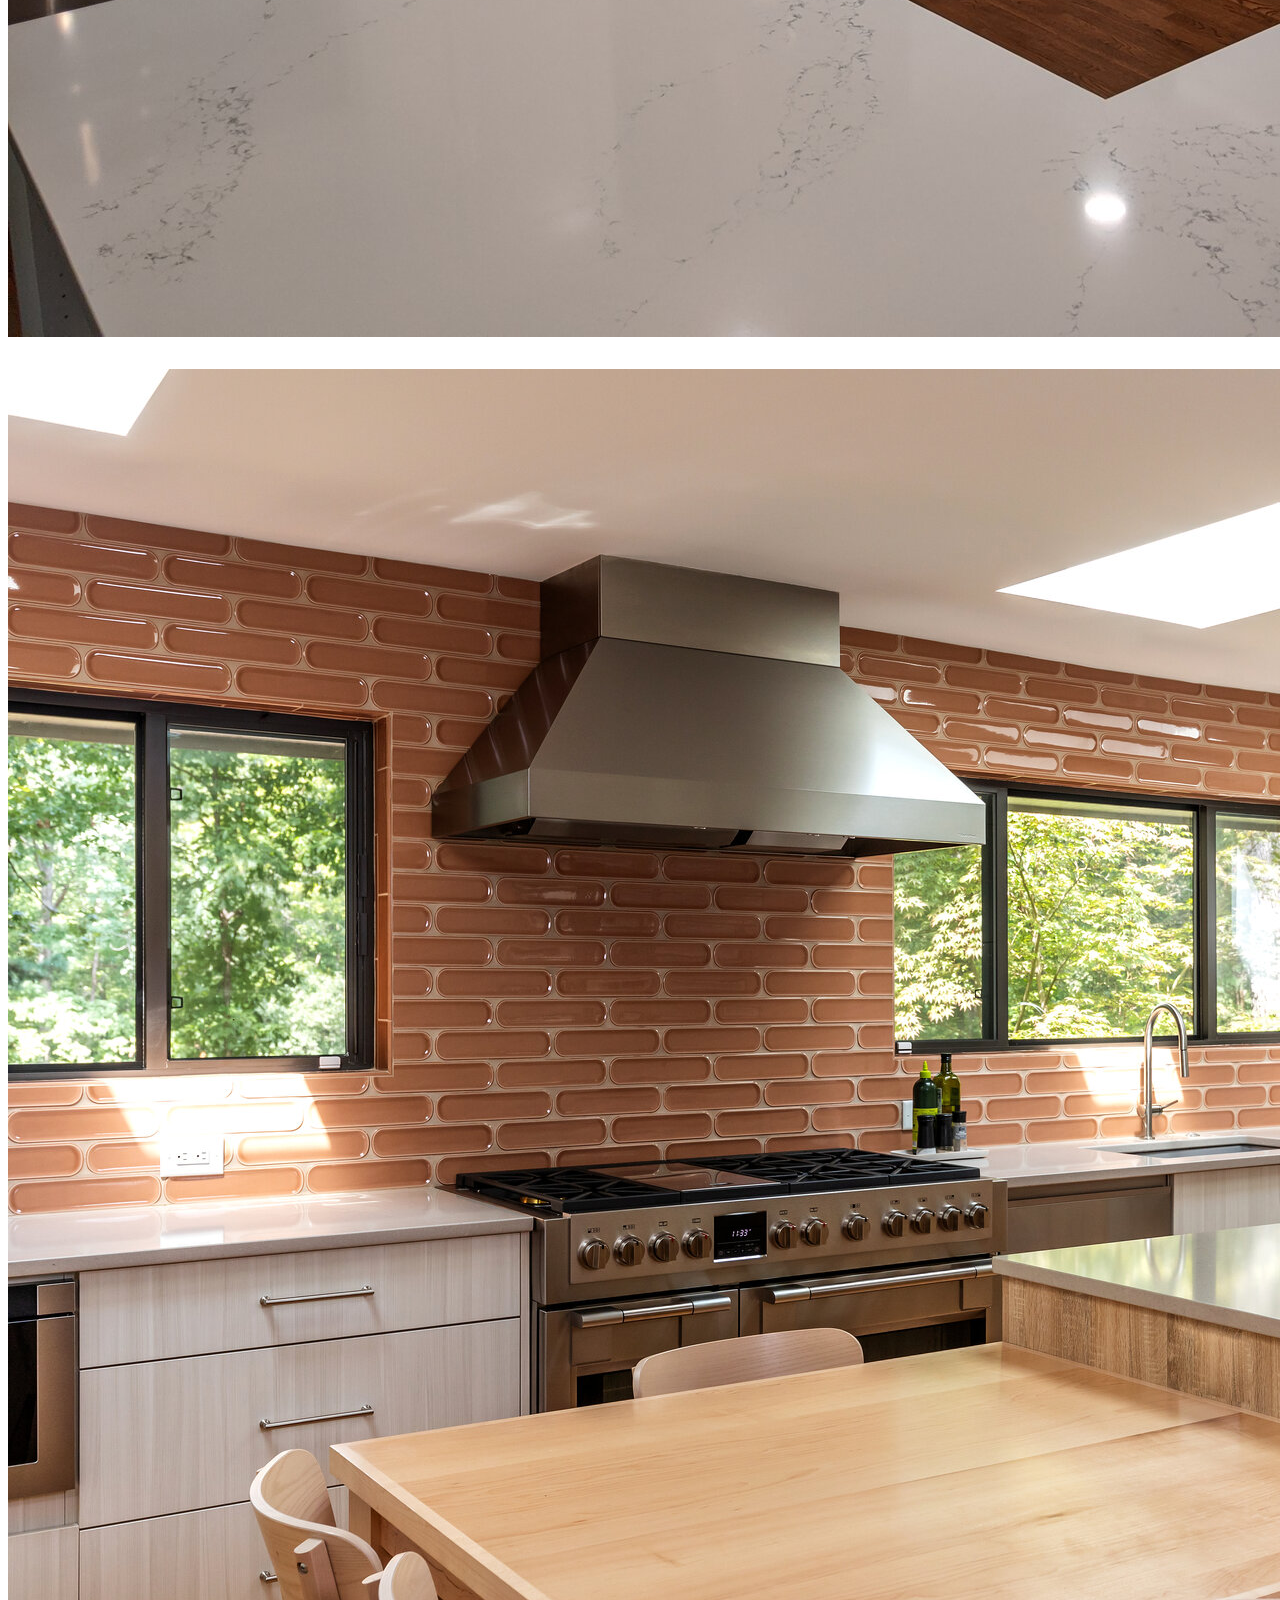
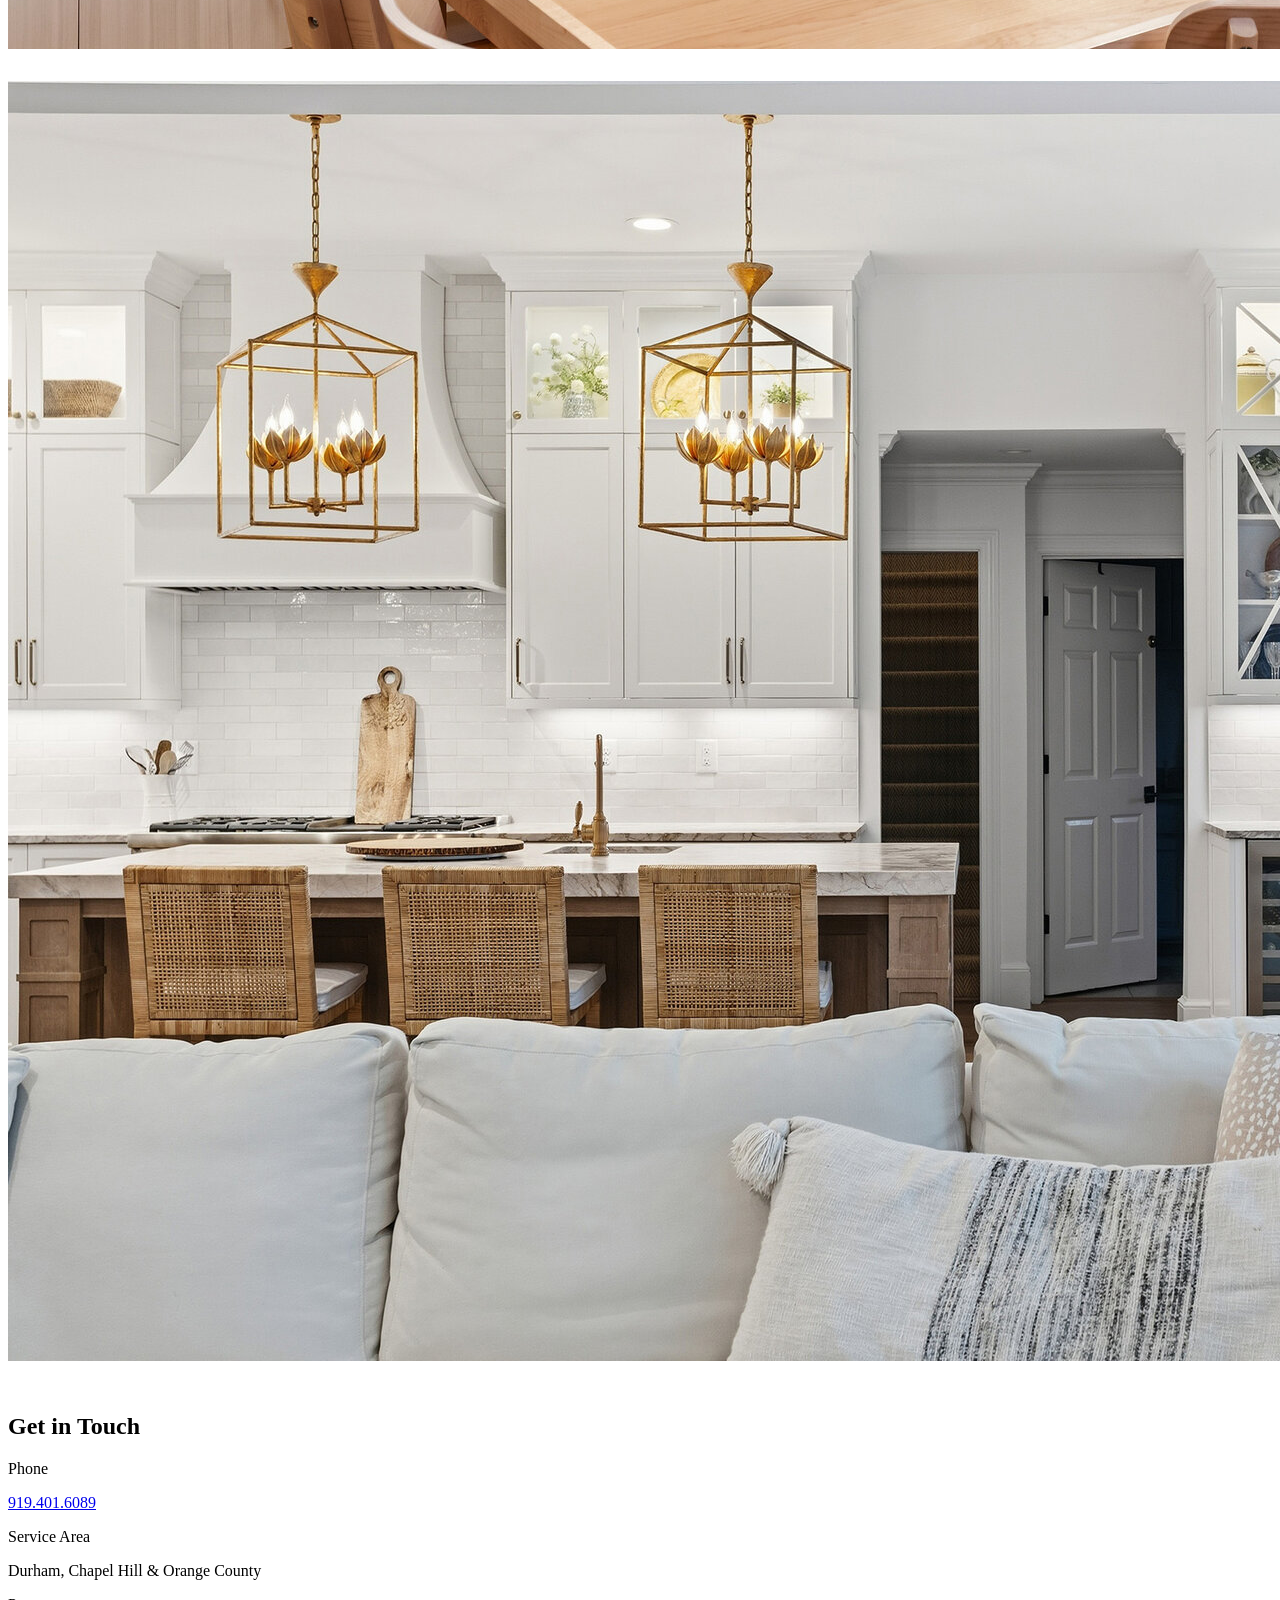
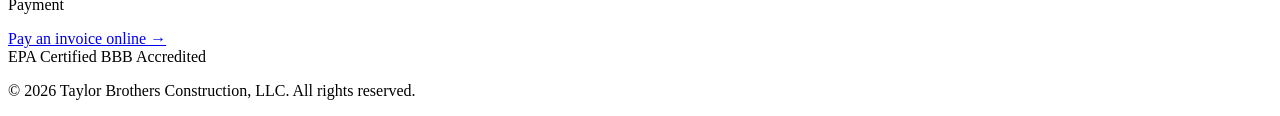
==== commit 695bb3e8: "fix: update button styles" ====
--- a/index.html
+++ b/index.html
@@ -39,66 +39,18 @@
         },
       };
     </script>
-    <style>
-      :root {
-        --bg: #f2f5f7;
-        --bg-alt: #e6edf2;
-        --text-primary: #2e2e2e;
-        --text-alt: #2f4858;
-        --accent: #c56a2d;
-        --btn-text: #e6edf2;
-      }
-
-      html {
-        scroll-behavior: smooth;
-      }
-
-      [id] {
-        scroll-margin-top: 75px;
-      }
-
-      #top {
-        scroll-margin-top: 0px;
-      }
-
-      .hero-overlay {
-        background-color: var(--bg-alt);
-        opacity: 0.88;
-      }
-
-      .photo-hover-overlay {
-        background-color: var(--bg-alt);
-        opacity: 0;
-        transition: opacity 0.2s ease;
-      }
-
-      .photo-item:hover .photo-hover-overlay {
-        opacity: 0.88;
-      }
-
-      .photo-item:hover {
-        cursor: pointer;
-      }
-
-      /* Lightbox */
-      .lightbox {
-        display: none;
-      }
-      .lightbox.active {
-        display: flex;
-      }
-    </style>
+    <link rel="stylesheet" href="style.css" />
   </head>
   <body id="top" class="font-body text-text-primary bg-bg-alt">
     <!-- Header -->
     <header class="bg-bg sticky top-0 z-50 px-4">
       <div
-        class="max-w-[1440px] mx-auto flex flex-wrap items-center justify-between py-4 gap-3"
+        class="relative max-w-[1440px] mx-auto flex flex-wrap items-center justify-center min-[480px]:justify-between py-4 gap-3 pl-[52px] min-[1200px]:pl-0"
       >
         <!-- Mobile menu button -->
         <button
           id="menu-toggle"
-          class="bg-accent text-btn-text p-2.5 rounded-[5px] font-bold uppercase text-base md:hidden"
+          class="btn absolute left-0 top-4 bg-accent text-btn-text p-2.5 rounded-[5px] font-bold uppercase text-base min-[1200px]:hidden"
         >
           <span class="material-symbols-sharp text-base leading-none"
             >menu</span
@@ -115,25 +67,25 @@
         </a>
 
         <!-- Nav links (desktop) -->
-        <nav id="nav-links" class="hidden md:flex items-center max-w-[800px]">
+        <nav id="nav-links" class="hidden min-[1200px]:flex items-center max-w-[800px]">
           <a
             href="#about"
-            class="px-4 font-heading text-[32px] uppercase text-accent hover:text-text-alt transition-colors leading-none"
+            class="nav-link px-4 font-heading text-[32px] uppercase text-accent leading-none"
             >Who We Are</a
           >
           <a
             href="#services"
-            class="px-4 font-heading text-[32px] uppercase text-accent hover:text-text-alt transition-colors leading-none"
+            class="nav-link px-4 font-heading text-[32px] uppercase text-accent leading-none"
             >What We Do</a
           >
           <a
             href="#work"
-            class="px-4 font-heading text-[32px] uppercase text-accent hover:text-text-alt transition-colors leading-none"
+            class="nav-link px-4 font-heading text-[32px] uppercase text-accent leading-none"
             >Our Work</a
           >
           <a
             href="#contact"
-            class="px-4 font-heading text-[32px] uppercase text-accent hover:text-text-alt transition-colors leading-none"
+            class="nav-link px-4 font-heading text-[32px] uppercase text-accent leading-none"
             >Get in Touch</a
           >
         </nav>
@@ -142,13 +94,13 @@
         <div class="flex items-center gap-5">
           <a
             href="tel:9194016089"
-            class="font-bold text-base text-text-alt whitespace-nowrap hidden sm:block"
+            class="font-bold text-base text-text-alt whitespace-nowrap"
             >919.401.6089</a
           >
           <a
             href="https://www.payerexpress.com/ebp/TBCREMODEL/"
             target="_blank"
-            class="bg-accent text-btn-text font-bold text-base uppercase px-3 py-2.5 rounded-[5px] hover:opacity-90 transition-opacity whitespace-nowrap"
+            class="btn bg-accent text-btn-text font-bold text-base uppercase px-3 py-2.5 rounded-[5px] whitespace-nowrap"
             >Pay Invoice</a
           >
         </div>
@@ -157,32 +109,27 @@
       <!-- Mobile nav dropdown -->
       <nav
         id="mobile-nav"
-        class="hidden md:hidden flex-col items-start gap-2 pb-4"
+        class="hidden min-[1200px]:hidden flex-col items-start gap-2 pb-4 pl-[52px]"
       >
         <a
           href="#about"
-          class="font-heading text-2xl uppercase text-accent hover:text-text-alt transition-colors py-1"
+          class="nav-link font-heading text-2xl uppercase text-accent py-1"
           >Who We Are</a
         >
         <a
           href="#services"
-          class="font-heading text-2xl uppercase text-accent hover:text-text-alt transition-colors py-1"
+          class="nav-link font-heading text-2xl uppercase text-accent py-1"
           >What We Do</a
         >
         <a
           href="#work"
-          class="font-heading text-2xl uppercase text-accent hover:text-text-alt transition-colors py-1"
+          class="nav-link font-heading text-2xl uppercase text-accent py-1"
           >Our Work</a
         >
         <a
           href="#contact"
-          class="font-heading text-2xl uppercase text-accent hover:text-text-alt transition-colors py-1"
+          class="nav-link font-heading text-2xl uppercase text-accent py-1"
           >Get in Touch</a
-        >
-        <a
-          href="tel:9194016089"
-          class="font-bold text-base text-text-alt py-1 sm:hidden"
-          >919.401.6089</a
         >
       </nav>
     </header>
@@ -230,8 +177,8 @@
           The Taylor family has been in construction for over thirty years,
           starting with PHC Construction. The retirement of Bill Taylor spurred
           the birth of Taylor Brothers Construction, LLC. With the knowledge
-          gained from a lifetime of construction, Brian and David began a company
-          with the needs and ideas of the client first.
+          gained from a lifetime of construction, Brian and David began a
+          company with the needs and ideas of the client first.
         </p>
       </div>
     </section>
@@ -339,100 +286,27 @@
         </h2>
       </div>
       <div
+        id="photo-grid"
         class="flex flex-wrap gap-5 items-start justify-center max-w-[800px] w-full"
-      >
-        <div
-          class="photo-item relative flex-1 min-w-[256px] overflow-hidden"
-          onclick="openLightbox(0)"
-        >
-          <img
-            src="images/nook.jpeg"
-            alt="Kitchen nook"
-            class="w-full aspect-[4/3] object-cover"
-          />
-          <div
-            class="photo-hover-overlay absolute inset-0 flex items-center justify-center"
-          >
-            <span class="material-symbols-sharp text-[64px] text-accent"
-              >zoom_in</span
-            >
-          </div>
-        </div>
-        <div
-          class="photo-item relative flex-1 min-w-[256px] overflow-hidden"
-          onclick="openLightbox(1)"
-        >
-          <img
-            src="images/kitchen.jpeg"
-            alt="Kitchen remodel"
-            class="w-full aspect-[4/3] object-cover"
-          />
-          <div
-            class="photo-hover-overlay absolute inset-0 flex items-center justify-center"
-          >
-            <span class="material-symbols-sharp text-[64px] text-accent"
-              >zoom_in</span
-            >
-          </div>
-        </div>
-        <div
-          class="photo-item relative flex-1 min-w-[256px] overflow-hidden"
-          onclick="openLightbox(2)"
-        >
-          <img
-            src="images/hood.jpeg"
-            alt="Kitchen hood"
-            class="w-full aspect-[4/3] object-cover"
-          />
-          <div
-            class="photo-hover-overlay absolute inset-0 flex items-center justify-center"
-          >
-            <span class="material-symbols-sharp text-[64px] text-accent"
-              >zoom_in</span
-            >
-          </div>
-        </div>
-        <div
-          class="photo-item relative flex-1 min-w-[256px] overflow-hidden"
-          onclick="openLightbox(3)"
-        >
-          <img
-            src="images/counters.jpeg"
-            alt="Kitchen counters"
-            class="w-full aspect-[4/3] object-cover"
-          />
-          <div
-            class="photo-hover-overlay absolute inset-0 flex items-center justify-center"
-          >
-            <span class="material-symbols-sharp text-[64px] text-accent"
-              >zoom_in</span
-            >
-          </div>
-        </div>
-      </div>
-      <button
-        class="bg-accent text-btn-text font-bold text-base uppercase px-3 py-2.5 rounded-[5px] hover:opacity-90 transition-opacity"
-      >
-        Show More
-      </button>
+      ></div>
     </section>
 
     <!-- Lightbox -->
     <div
       id="lightbox"
-      class="lightbox fixed inset-0 z-[100] bg-bg-alt/95 flex-col items-center justify-center p-6"
+      class="lightbox fixed inset-0 z-[100] bg-black/30 backdrop-blur-md flex-col items-center justify-center p-6"
       onclick="closeLightbox(event)"
     >
       <button
         onclick="closeLightbox(event, true)"
-        class="absolute top-6 right-6 bg-accent text-btn-text p-2.5 rounded-[5px] font-bold z-10"
+        class="btn absolute top-6 right-6 bg-accent text-btn-text p-2.5 rounded-[5px] font-bold z-10"
       >
         <span class="material-symbols-sharp text-base leading-none">close</span>
       </button>
       <button
         id="lb-prev"
         onclick="prevImage(event)"
-        class="absolute left-6 top-1/2 -translate-y-1/2 bg-accent text-btn-text p-2.5 rounded-[5px] font-bold z-10"
+        class="btn absolute left-6 top-1/2 -translate-y-1/2 bg-accent text-btn-text p-2.5 rounded-[5px] font-bold z-10"
       >
         <span class="material-symbols-sharp text-base leading-none"
           >chevron_left</span
@@ -441,7 +315,7 @@
       <button
         id="lb-next"
         onclick="nextImage(event)"
-        class="absolute right-6 top-1/2 -translate-y-1/2 bg-accent text-btn-text p-2.5 rounded-[5px] font-bold z-10"
+        class="btn absolute right-6 top-1/2 -translate-y-1/2 bg-accent text-btn-text p-2.5 rounded-[5px] font-bold z-10"
       >
         <span class="material-symbols-sharp text-base leading-none"
           >chevron_right</span
@@ -451,7 +325,7 @@
         id="lb-image"
         src=""
         alt=""
-        class="max-h-[80vh] max-w-full object-contain rounded"
+        class="max-h-[75vh] max-w-full object-contain rounded"
       />
       <!-- Thumbnail strip -->
       <div
@@ -514,83 +388,6 @@
       </p>
     </footer>
 
-    <script>
-      // Mobile menu toggle
-      const menuToggle = document.getElementById("menu-toggle");
-      const mobileNav = document.getElementById("mobile-nav");
-      menuToggle.addEventListener("click", () => {
-        mobileNav.classList.toggle("hidden");
-        mobileNav.classList.toggle("flex");
-      });
-
-      // Close mobile nav on link click
-      mobileNav.querySelectorAll("a").forEach((link) => {
-        link.addEventListener("click", () => {
-          mobileNav.classList.add("hidden");
-          mobileNav.classList.remove("flex");
-        });
-      });
-
-      // Lightbox
-      const photos = [
-        { src: "images/nook.jpeg", alt: "Kitchen nook" },
-        { src: "images/kitchen.jpeg", alt: "Kitchen remodel" },
-        { src: "images/hood.jpeg", alt: "Kitchen hood" },
-        { src: "images/counters.jpeg", alt: "Kitchen counters" },
-      ];
-      let currentIndex = 0;
-
-      function openLightbox(index) {
-        currentIndex = index;
-        updateLightbox();
-        document.getElementById("lightbox").classList.add("active");
-        document.body.style.overflow = "hidden";
-      }
-
-      function closeLightbox(e, force) {
-        if (force || e.target === document.getElementById("lightbox")) {
-          document.getElementById("lightbox").classList.remove("active");
-          document.body.style.overflow = "";
-        }
-      }
-
-      function prevImage(e) {
-        e.stopPropagation();
-        currentIndex = (currentIndex - 1 + photos.length) % photos.length;
-        updateLightbox();
-      }
-
-      function nextImage(e) {
-        e.stopPropagation();
-        currentIndex = (currentIndex + 1) % photos.length;
-        updateLightbox();
-      }
-
-      function updateLightbox() {
-        document.getElementById("lb-image").src = photos[currentIndex].src;
-        document.getElementById("lb-image").alt = photos[currentIndex].alt;
-
-        const strip = document.getElementById("lb-thumbnails");
-        strip.innerHTML = photos
-          .map(
-            (p, i) =>
-              `<img src="${p.src}" alt="${p.alt}" class="h-16 w-[93px] object-cover cursor-pointer rounded ${i === currentIndex ? "ring-2 ring-accent opacity-100" : "opacity-50 hover:opacity-75"} transition-opacity" onclick="event.stopPropagation(); openLightbox(${i})">`,
-          )
-          .join("");
-      }
-
-      // Keyboard navigation for lightbox
-      document.addEventListener("keydown", (e) => {
-        if (!document.getElementById("lightbox").classList.contains("active"))
-          return;
-        if (e.key === "Escape") closeLightbox(e, true);
-        if (e.key === "ArrowLeft") {
-          prevImage(e);
-        }
-        if (e.key === "ArrowRight") {
-          nextImage(e);
-        }
-      });
-    </script>
+    <script src="script.js"></script>
   </body>
 </html>
--- a/style.css
+++ b/style.css
@@ -0,0 +1,92 @@
+:root {
+  --bg: #f2f5f7;
+  --bg-alt: #e6edf2;
+  --text-primary: #2e2e2e;
+  --text-alt: #2f4858;
+  --accent: #c56a2d;
+  --btn-text: #e6edf2;
+}
+
+html {
+  scroll-behavior: smooth;
+}
+
+[id] {
+  scroll-margin-top: 75px;
+}
+
+#top {
+  scroll-margin-top: 0px;
+}
+
+.hero-overlay {
+  background-color: var(--bg-alt);
+  opacity: 0.88;
+}
+
+.photo-hover-overlay {
+  background-color: var(--bg-alt);
+  opacity: 0;
+  transition: opacity 0.2s ease;
+}
+
+.photo-item:hover .photo-hover-overlay {
+  opacity: 0.88;
+}
+
+.photo-item:hover {
+  cursor: pointer;
+}
+
+/* Buttons */
+.btn {
+  position: relative;
+  overflow: hidden;
+}
+.btn::after {
+  content: "";
+  position: absolute;
+  inset: 0;
+  transition: background-color 0.15s ease;
+}
+.btn:hover::after {
+  background-color: rgba(255, 255, 255, 0.4);
+}
+.btn:active::after {
+  background-color: rgba(0, 0, 0, 0.2);
+}
+
+/* Nav links */
+.nav-link {
+  position: relative;
+}
+.nav-link::after {
+  content: "";
+  position: absolute;
+  inset: 0;
+  transition: background-color 0.15s ease;
+}
+.nav-link:hover {
+  color: var(--accent);
+}
+.nav-link:hover::after {
+  background-color: rgba(255, 255, 255, 0.4);
+}
+.nav-link:active::after {
+  background-color: rgba(0, 0, 0, 0.2);
+}
+
+/* Lightbox */
+.lightbox {
+  display: none;
+}
+.lightbox.active {
+  display: flex;
+}
+
+#lb-thumbnails {
+  scrollbar-width: none;
+}
+#lb-thumbnails::-webkit-scrollbar {
+  display: none;
+}
